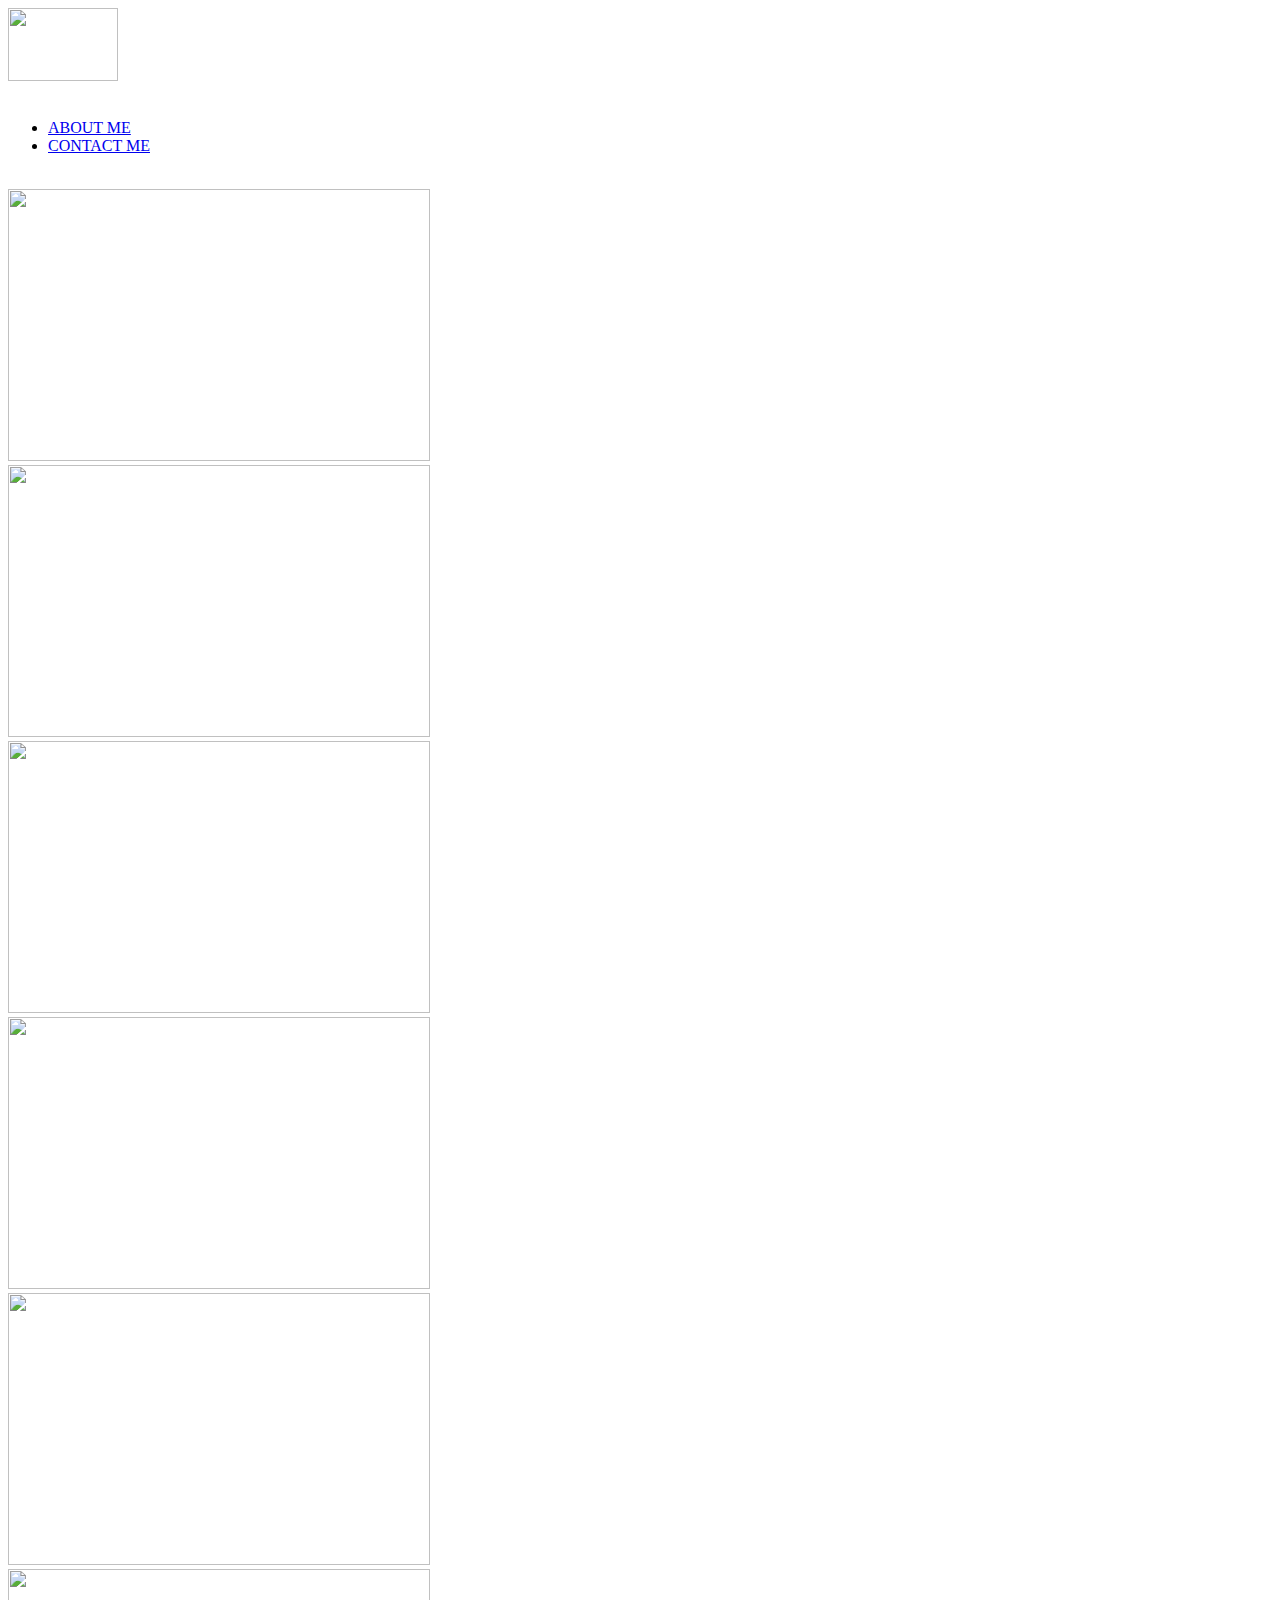
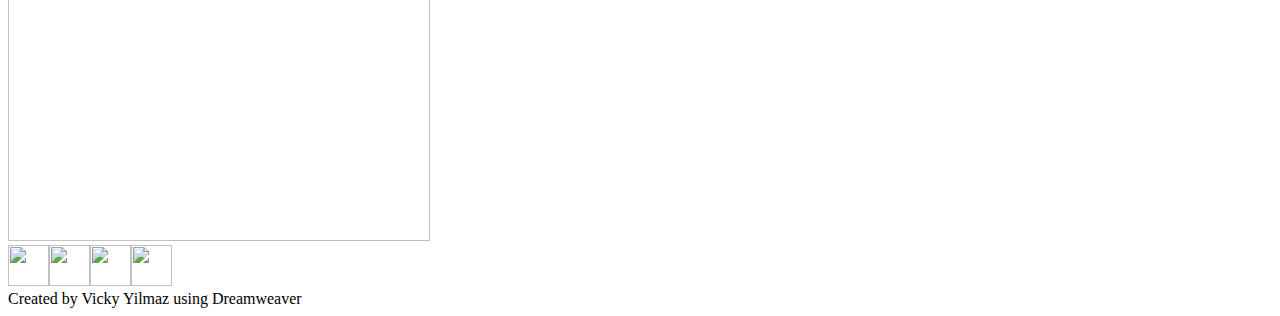
==== index.html @ c7f5b177 "Add files via upload" ====
<!doctype html>
<html><!-- InstanceBegin template="/Templates/portfolio-template.dwt" codeOutsideHTMLIsLocked="false" -->
<head>
<meta charset="UTF-8">
<!-- InstanceBeginEditable name="doctitle" -->
<title>Sample Portfolio Website</title>
<!-- InstanceEndEditable -->
<link href="../style.css" rel="stylesheet" type="text/css">
<script src="https://ajax.googleapis.com/ajax/libs/jquery/3.3.1/jquery.min.js"></script>
<script type="text/javascript" src="../script.js"></script>
<!-- InstanceBeginEditable name="head" -->
<script type="text/javascript">
function MM_swapImgRestore() { //v3.0
  var i,x,a=document.MM_sr; for(i=0;a&&i<a.length&&(x=a[i])&&x.oSrc;i++) x.src=x.oSrc;
}
function MM_preloadImages() { //v3.0
  var d=document; if(d.images){ if(!d.MM_p) d.MM_p=new Array();
    var i,j=d.MM_p.length,a=MM_preloadImages.arguments; for(i=0; i<a.length; i++)
    if (a[i].indexOf("#")!=0){ d.MM_p[j]=new Image; d.MM_p[j++].src=a[i];}}
}

function MM_findObj(n, d) { //v4.01
  var p,i,x;  if(!d) d=document; if((p=n.indexOf("?"))>0&&parent.frames.length) {
    d=parent.frames[n.substring(p+1)].document; n=n.substring(0,p);}
  if(!(x=d[n])&&d.all) x=d.all[n]; for (i=0;!x&&i<d.forms.length;i++) x=d.forms[i][n];
  for(i=0;!x&&d.layers&&i<d.layers.length;i++) x=MM_findObj(n,d.layers[i].document);
  if(!x && d.getElementById) x=d.getElementById(n); return x;
}

function MM_swapImage() { //v3.0
  var i,j=0,x,a=MM_swapImage.arguments; document.MM_sr=new Array; for(i=0;i<(a.length-2);i+=3)
   if ((x=MM_findObj(a[i]))!=null){document.MM_sr[j++]=x; if(!x.oSrc) x.oSrc=x.src; x.src=a[i+2];}
}
</script>
<!-- InstanceEndEditable -->
</head>

<body onLoad="MM_preloadImages('../images/thum1h.png','../images/thum2h.png','../images/thum3h.png','../images/thum4h.png','../images/thum5h.png','../images/thum6h.png')">

<div class="background-im">
  <div class="container">
	  
    <header> <a href="index.html"><img src="../logo4.png" alt="" width="110" height="73" class="kapaliorta"></a>
      <nav>
        <div class="mobile-view"><img src="../burger-menu-grey.svg" alt="" width="25" class="expand"/></div>
        <div class="desktop-view">
          <ul>
            <li><a href="aboutme.html">ABOUT ME</a></li>
            <li><a href="#">CONTACT ME </a></li>
          </ul>
        </div>
      </nav>
      <!-- InstanceBeginEditable name="mainbody" -->&nbsp;

        <div class="imagegrid">
				
		 
			<div class="col colxs colmd float-left "><a href="portfoliosamplepage1.html" onMouseOut="MM_swapImgRestore()" onMouseOver="MM_swapImage('Image13','','../images/thum1h.png',1)"><img src="../images/thum1.png" alt="" width="422" height="272" id="Image13" class="responsive-image"></a></div>
			          
		  <div class="col  colxs colmd float-left"><a href="portfoliosamplepage2.html" onMouseOut="MM_swapImgRestore()" onMouseOver="MM_swapImage('Image14','','../images/thum2h.png',1)"><img src="../images/thum2.png" alt="" width="422" height="272" id="Image14" class="responsive-image"></a></div>
			  

     <div class="col  colxs colmd float-left"><a href="portfoliosamplepage3.html" onMouseOut="MM_swapImgRestore()" onMouseOver="MM_swapImage('Image15','','../images/thum3h.png',1)"><img src="../images/thum3.png" alt="" width="422" height="272" id="Image15" class="responsive-image"></a></div>
			
			        
 <div class="col colxs colmd float-left"><a href="portfoliosamplepage3.html" onMouseOut="MM_swapImgRestore()" onMouseOver="MM_swapImage('Image17','','../images/thum4h.png',1)"><img src="../images/thum4.png" alt="" width="422" height="272" id="Image17" class="responsive-image"></a></div>
	 
	 
			
 <div class="col colxs colmd float-left"><a href="portfoliosamplepage3.html" onMouseOut="MM_swapImgRestore()" onMouseOver="MM_swapImage('Image18','','../images/thum5h.png',1)"><img src="../images/thum5.png" alt="" width="422" height="272" id="Image18" class="responsive-image"></a></div>

<div class="col colxs colmd float-left"><a href="portfoliosamplepage3.html" onMouseOut="MM_swapImgRestore()" onMouseOver="MM_swapImage('Image21','','../images/thum6h.png',1)"><img src="../images/thum6.png" alt="" width="422" height="272" id="Image21" class="responsive-image"></a> </div>
      <!-- InstanceEndEditable -->
      <footer>
        <div class="divfoot1"><a href="#"><img src="../social-facebook.png" width="41" height="41" alt=""><img src="../social-twitter.png" width="41" height="41" alt=""><img src="../social-linkedin.png" width="41" height="41" alt=""><img src="../social-mail.png" width="41" height="41" alt=""></a></div>
        <div class="divfoot2">Created by Vicky Yilmaz using Dreamweaver</div>
      </footer>
    </header>
  </div>
</div>
</body>
<!-- InstanceEnd --></html>
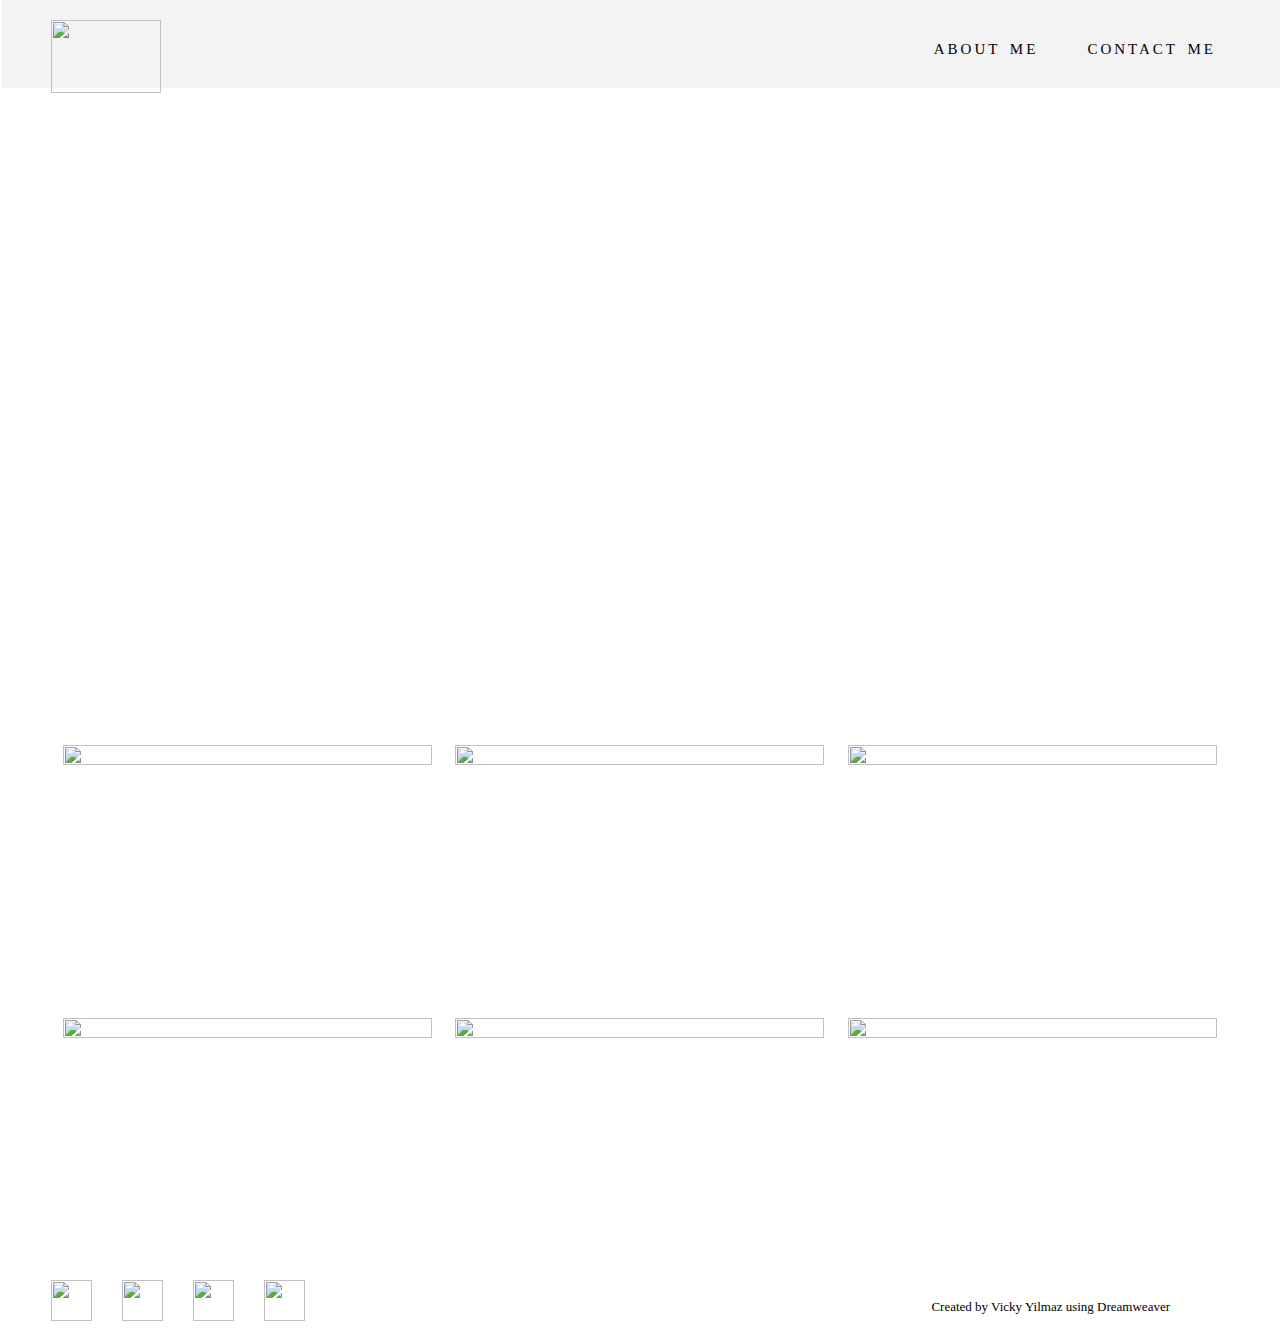
==== commit c22e09fa: "Update index.html" ====
--- a/index.html
+++ b/index.html
@@ -5,9 +5,9 @@
 <!-- InstanceBeginEditable name="doctitle" -->
 <title>Sample Portfolio Website</title>
 <!-- InstanceEndEditable -->
-<link href="../style.css" rel="stylesheet" type="text/css">
+<link href="style.css" rel="stylesheet" type="text/css">
 <script src="https://ajax.googleapis.com/ajax/libs/jquery/3.3.1/jquery.min.js"></script>
-<script type="text/javascript" src="../script.js"></script>
+<script type="text/javascript" src="script.js"></script>
 <!-- InstanceBeginEditable name="head" -->
 <script type="text/javascript">
 function MM_swapImgRestore() { //v3.0
@@ -35,14 +35,14 @@
 <!-- InstanceEndEditable -->
 </head>
 
-<body onLoad="MM_preloadImages('../images/thum1h.png','../images/thum2h.png','../images/thum3h.png','../images/thum4h.png','../images/thum5h.png','../images/thum6h.png')">
+<body onLoad="MM_preloadImages('images/thum1h.png','images/thum2h.png','images/thum3h.png','images/thum4h.png','images/thum5h.png','images/thum6h.png')">
 
 <div class="background-im">
   <div class="container">
 	  
-    <header> <a href="index.html"><img src="../logo4.png" alt="" width="110" height="73" class="kapaliorta"></a>
+    <header> <a href="index.html"><img src="logo4.png" alt="" width="110" height="73" class="kapaliorta"></a>
       <nav>
-        <div class="mobile-view"><img src="../burger-menu-grey.svg" alt="" width="25" class="expand"/></div>
+        <div class="mobile-view"><img src="burger-menu-grey.svg" alt="" width="25" class="expand"/></div>
         <div class="desktop-view">
           <ul>
             <li><a href="aboutme.html">ABOUT ME</a></li>
@@ -55,24 +55,24 @@
         <div class="imagegrid">
 				
 		 
-			<div class="col colxs colmd float-left "><a href="portfoliosamplepage1.html" onMouseOut="MM_swapImgRestore()" onMouseOver="MM_swapImage('Image13','','../images/thum1h.png',1)"><img src="../images/thum1.png" alt="" width="422" height="272" id="Image13" class="responsive-image"></a></div>
+			<div class="col colxs colmd float-left "><a href="portfoliosamplepage1.html" onMouseOut="MM_swapImgRestore()" onMouseOver="MM_swapImage('Image13','','images/thum1h.png',1)"><img src="images/thum1.png" alt="" width="422" height="272" id="Image13" class="responsive-image"></a></div>
 			          
-		  <div class="col  colxs colmd float-left"><a href="portfoliosamplepage2.html" onMouseOut="MM_swapImgRestore()" onMouseOver="MM_swapImage('Image14','','../images/thum2h.png',1)"><img src="../images/thum2.png" alt="" width="422" height="272" id="Image14" class="responsive-image"></a></div>
+		  <div class="col  colxs colmd float-left"><a href="portfoliosamplepage2.html" onMouseOut="MM_swapImgRestore()" onMouseOver="MM_swapImage('Image14','','images/thum2h.png',1)"><img src="images/thum2.png" alt="" width="422" height="272" id="Image14" class="responsive-image"></a></div>
 			  
 
-     <div class="col  colxs colmd float-left"><a href="portfoliosamplepage3.html" onMouseOut="MM_swapImgRestore()" onMouseOver="MM_swapImage('Image15','','../images/thum3h.png',1)"><img src="../images/thum3.png" alt="" width="422" height="272" id="Image15" class="responsive-image"></a></div>
+     <div class="col  colxs colmd float-left"><a href="portfoliosamplepage3.html" onMouseOut="MM_swapImgRestore()" onMouseOver="MM_swapImage('Image15','','images/thum3h.png',1)"><img src="images/thum3.png" alt="" width="422" height="272" id="Image15" class="responsive-image"></a></div>
 			
 			        
- <div class="col colxs colmd float-left"><a href="portfoliosamplepage3.html" onMouseOut="MM_swapImgRestore()" onMouseOver="MM_swapImage('Image17','','../images/thum4h.png',1)"><img src="../images/thum4.png" alt="" width="422" height="272" id="Image17" class="responsive-image"></a></div>
+ <div class="col colxs colmd float-left"><a href="portfoliosamplepage3.html" onMouseOut="MM_swapImgRestore()" onMouseOver="MM_swapImage('Image17','','images/thum4h.png',1)"><img src="images/thum4.png" alt="" width="422" height="272" id="Image17" class="responsive-image"></a></div>
 	 
 	 
 			
- <div class="col colxs colmd float-left"><a href="portfoliosamplepage3.html" onMouseOut="MM_swapImgRestore()" onMouseOver="MM_swapImage('Image18','','../images/thum5h.png',1)"><img src="../images/thum5.png" alt="" width="422" height="272" id="Image18" class="responsive-image"></a></div>
+ <div class="col colxs colmd float-left"><a href="portfoliosamplepage3.html" onMouseOut="MM_swapImgRestore()" onMouseOver="MM_swapImage('Image18','','images/thum5h.png',1)"><img src="images/thum5.png" alt="" width="422" height="272" id="Image18" class="responsive-image"></a></div>
 
-<div class="col colxs colmd float-left"><a href="portfoliosamplepage3.html" onMouseOut="MM_swapImgRestore()" onMouseOver="MM_swapImage('Image21','','../images/thum6h.png',1)"><img src="../images/thum6.png" alt="" width="422" height="272" id="Image21" class="responsive-image"></a> </div>
+<div class="col colxs colmd float-left"><a href="portfoliosamplepage3.html" onMouseOut="MM_swapImgRestore()" onMouseOver="MM_swapImage('Image21','','images/thum6h.png',1)"><img src="images/thum6.png" alt="" width="422" height="272" id="Image21" class="responsive-image"></a> </div>
       <!-- InstanceEndEditable -->
       <footer>
-        <div class="divfoot1"><a href="#"><img src="../social-facebook.png" width="41" height="41" alt=""><img src="../social-twitter.png" width="41" height="41" alt=""><img src="../social-linkedin.png" width="41" height="41" alt=""><img src="../social-mail.png" width="41" height="41" alt=""></a></div>
+        <div class="divfoot1"><a href="#"><img src="social-facebook.png" width="41" height="41" alt=""><img src="social-twitter.png" width="41" height="41" alt=""><img src="social-linkedin.png" width="41" height="41" alt=""><img src="social-mail.png" width="41" height="41" alt=""></a></div>
         <div class="divfoot2">Created by Vicky Yilmaz using Dreamweaver</div>
       </footer>
     </header>
--- a/style.css
+++ b/style.css
@@ -0,0 +1,286 @@
+@charset "UTF-8";
+body {
+    margin-bottom: 0px;
+	margin-top: 0px;
+	margin-right: 0px;
+	margin-left: 0px;
+	
+}
+header   {
+    min-height: 0px;
+    height: 70px;
+    padding-top: 10px;
+    padding-left: 19px;
+    padding-right: 19px;
+    padding-bottom: 10px;
+    top: 0px;
+    left: 0px;
+    right: 0px;
+    bottom: 0px;
+    border-top-left-radius: 0px;
+    border-spacing: 0px 0px;
+    margin-top: 23px;
+    margin-right: 0px;
+    margin-left: 12px;
+    background-color: rgba(238,237,239,0.69);
+}
+.background-im {
+    background-image: url(back19.png);
+    background-repeat: no-repeat;
+    background-size: cover;
+    background-position: center 0%;
+    height: 700px;
+	
+}
+
+a img  {
+    padding-left: 30px;
+    padding-top: 12px;
+}
+nav   {
+    float: right;
+}
+.mobile-view {
+    display: none;
+}
+.container {
+    max-width: 2000px;
+    bottom: 0px;
+    margin-left: -10px;
+    margin-right: auto;
+    padding-top: 0px;
+    margin-top: -25px;
+}
+
+.desktop-view ul li {
+    list-style-type: none;
+    display: inline-block;
+    padding-top: 17px;
+    padding-right: 45px;
+    color: #000000;
+    font-family: open sans;
+    font-size: 15px;
+    letter-spacing: 3px;
+    word-spacing: 3px;
+}
+.desktop-view {
+}
+.desktop-view ul li a {
+    text-decoration: none;
+    color: #000000;
+}
+main   {
+    min-height: 402px;
+    margin-top: 718px;
+    color: rgba(0,0,0,1.00);
+}
+.imagegrid {
+    margin-top: 624px;
+    color: rgba(0,0,0,1.00);
+    margin-right: 61px;
+}
+footer {
+    height: 96px;
+    margin-top: 34px;
+    margin-bottom: 10px;
+}
+.divfoot1 {
+    float: left;
+    margin-bottom: 10px;
+}
+.divfoot2 {
+    float: right;
+    margin-top: 31px;
+    margin-right: 30px;
+    font-family: opensans;
+    font-size: small;
+    margin-bottom: 10px;
+}
+.float-left {
+    float: left;
+}
+.float-right {
+    float: right;
+}
+.responsive-image {
+    display: block;
+    height: auto;
+    width: 100%;
+}
+.colmd {
+    width: 31.3%;
+    margin-top: 1%;
+    margin-right: 1%;
+    margin-bottom: 1%;
+    margin-left: 1%;
+}
+.page1photo {
+    height: auto;
+    background-size: cover;
+    width: 63%;
+    padding-left: auto;
+    margin-left: 18%;
+    margin-right: 20%;
+    margin-top: 647px;
+}
+.col {
+    padding-left: auto;
+    padding-right: auto;
+}
+.ppage1 {
+    font-style: normal;
+    font-family: open sans;
+    text-align: justify;
+    font-weight: lighter;
+    margin-right: 10%;
+    line-height: 27px;
+    margin-left: 10%;
+    padding-left: 0px;
+    padding-right: 0px;
+}
+.arafoto {
+    margin-right: 24%;
+    height: auto;
+    margin-left: 28%;
+    width: 36%;
+    padding-left: 65px;
+    padding-right: 57px;
+}
+.anamenu {
+    padding-top: 12px;
+    padding-right: 23px;
+    background-color: rgba(226,0,3,1.00);
+}
+.container header {
+}
+.meet {
+    font-family: open sans;
+    font-weight: bold;
+    text-align: center;
+    font-size: 50px;
+    margin-top: 623px;
+    margin-bottom: -618px;
+}
+
+
+
+
+/*Tablet View*/
+@media (min-width: 401px) and (max-width: 768px){
+.mobile-view {
+    display: block;
+    padding-top: 35px;
+    padding-right: 40px;
+}
+.desktop-view {
+    display: none;
+}
+.expand {
+    display: block !important;
+    float: right;
+}
+.desktop-view ul li {
+    display: block;
+    text-align: right;
+    padding-top: 0px;
+    margin-top: 7px;
+}
+.colmd {
+    width: 48%;
+    margin-top: 1%;
+    margin-right: 1%;
+    margin-bottom: 1%;
+    margin-left: 1%;
+}
+.pagesh1 {
+    font-size: 43px;
+}
+.arafoto {
+    margin-right: 37px;
+    padding-right: 0px;
+    padding-left: 30px;
+}
+.imagegrid {
+}
+
+}
+
+/*Phone View*/
+@media (max-width: 400px){
+.mobile-view {
+    display: block;
+    padding-top: 35px;
+    padding-right: 40px;
+}
+.desktop-view {
+    display: none;
+}
+.kapaliorta   {
+    margin-left: 107px;
+    margin-right: 19px;
+    margin-bottom: -45px;
+}
+.expand {
+    display: block !important;
+    float: right;
+}
+.desktop-view ul li {
+    display: block;
+    text-align: center;
+    padding-top: 0px;
+    margin-right: 61px;
+    margin-top: 7px;
+}
+nav .mobile-view .expand {
+    margin-bottom: -2px;
+    margin-right: 116px;
+}
+.background-im {
+}
+footer {
+    text-align: center;
+    margin-top: 0px;
+    margin-right: 36px;
+    height: auto;
+    width: 90%;
+}
+.divfoot1 {
+    margin-left: 24px;
+}
+.divfoot2 {
+    padding-left: 35px;
+    padding-right: 21px;
+    font-size: 7pt;
+    margin-top: 8px;
+}
+.colxs {
+    width: 99%;
+    margin-top: 1%;
+    margin-right: 1%;
+    margin-bottom: 1%;
+    margin-left: 1%;
+    padding-top: 40px;
+}
+.pagesh1 {
+    font-size: 32px;
+}
+.page1photo {
+    margin-top: 658px;
+    height: auto;
+    width: 80%;
+    padding-left: 0px;
+    margin-left: 35px;
+    margin-right: 35px;
+}
+.arafoto {
+    padding-left: 0px;
+    width: 55%;
+    padding-right: 14px;
+    margin-right: -16px;
+    margin-left: 84px;
+}
+.containerm   {
+    margin-top: 700px;
+}
+
+}
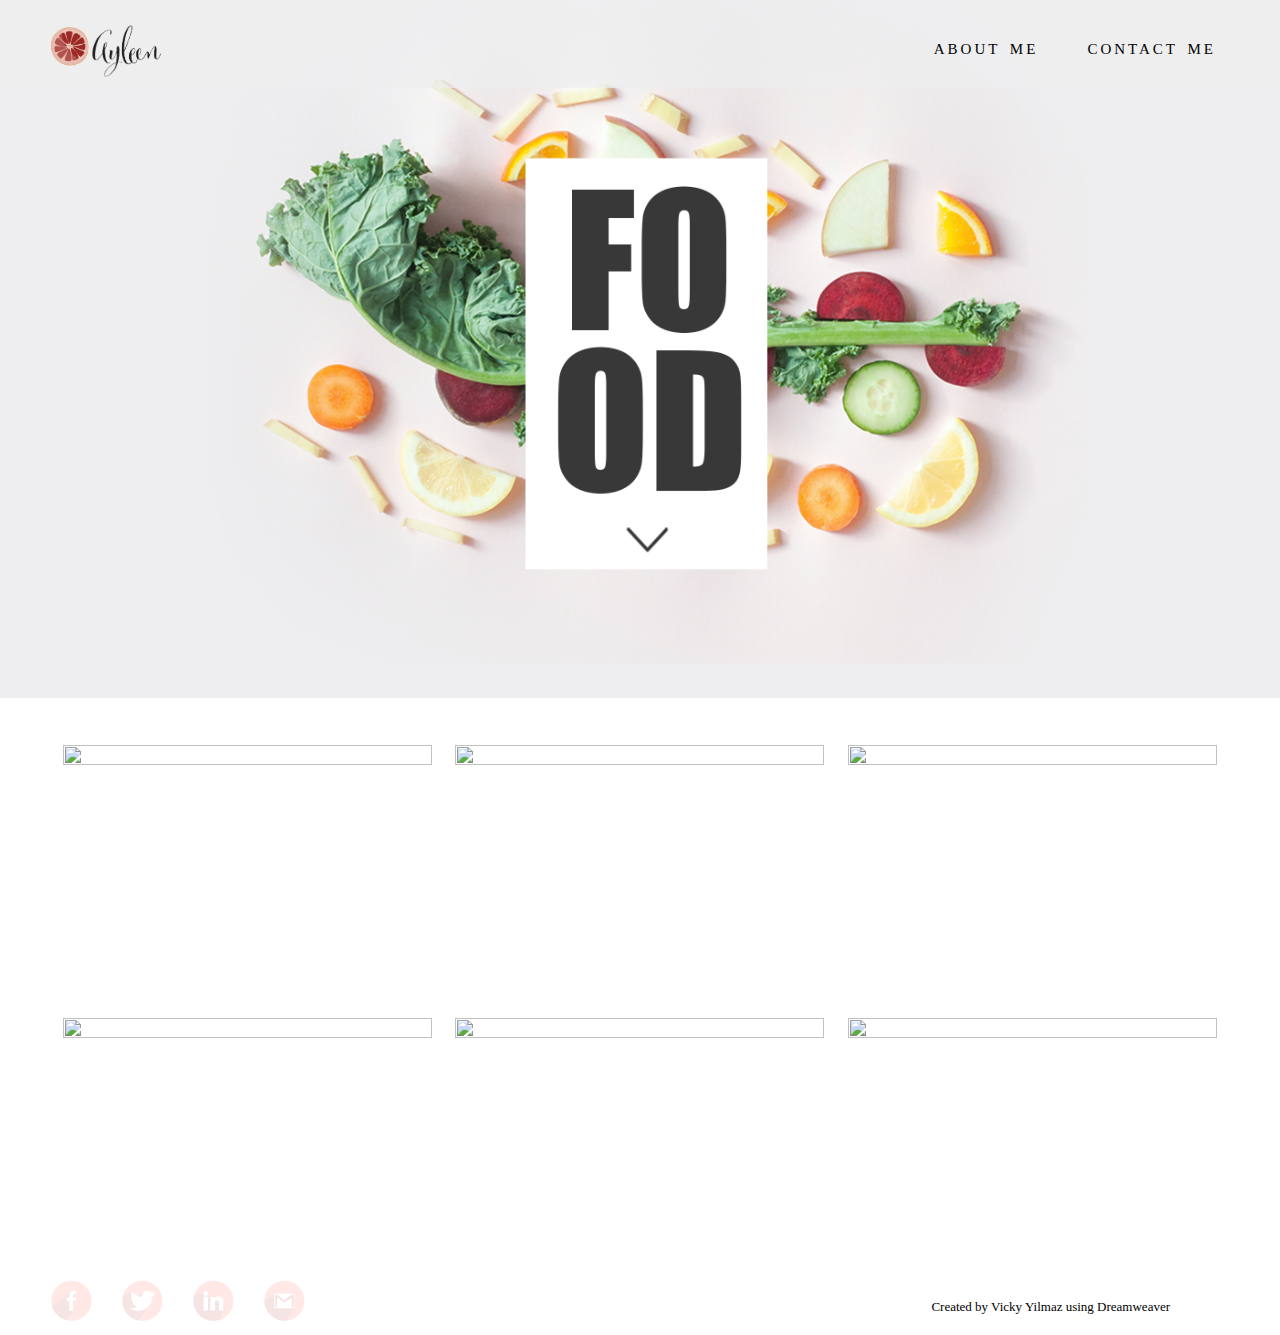
==== commit d831fa25: "Update index.html" ====
--- a/index.html
+++ b/index.html
@@ -35,7 +35,7 @@
 <!-- InstanceEndEditable -->
 </head>
 
-<body onLoad="MM_preloadImages('images/thum1h.png','images/thum2h.png','images/thum3h.png','images/thum4h.png','images/thum5h.png','images/thum6h.png')">
+<body onLoad="MM_preloadImages('thum1h.png','thum2h.png','thum3h.png','thum4h.png','thum5h.png','thum6h.png')">
 
 <div class="background-im">
   <div class="container">
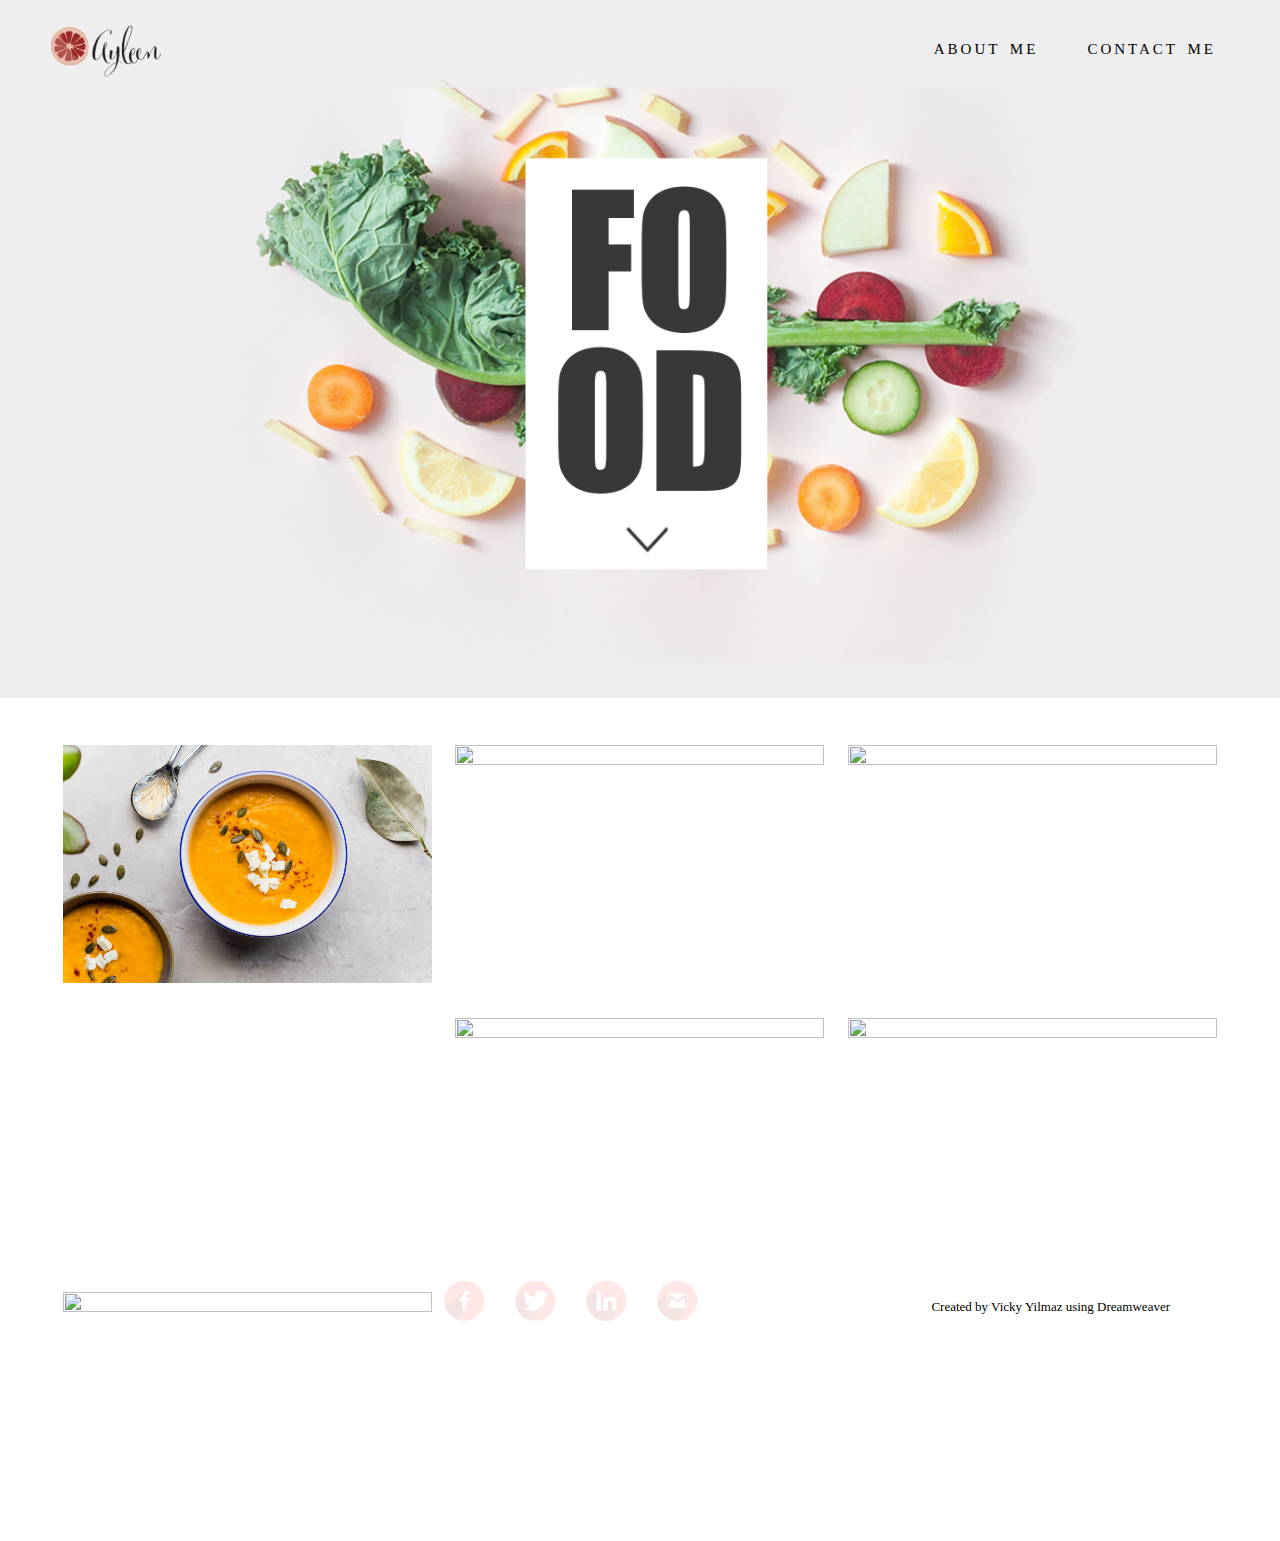
==== commit 96eedc39: "Update index.html" ====
--- a/index.html
+++ b/index.html
@@ -55,7 +55,7 @@
         <div class="imagegrid">
 				
 		 
-			<div class="col colxs colmd float-left "><a href="portfoliosamplepage1.html" onMouseOut="MM_swapImgRestore()" onMouseOver="MM_swapImage('Image13','','images/thum1h.png',1)"><img src="images/thum1.png" alt="" width="422" height="272" id="Image13" class="responsive-image"></a></div>
+			<div class="col colxs colmd float-left "><a href="portfoliosamplepage1.html" onMouseOut="MM_swapImgRestore()" onMouseOver="MM_swapImage('Image13','','thum1h.png',1)"><img src="thum1.png" alt="" width="422" height="272" id="Image13" class="responsive-image"></a></div>
 			          
 		  <div class="col  colxs colmd float-left"><a href="portfoliosamplepage2.html" onMouseOut="MM_swapImgRestore()" onMouseOver="MM_swapImage('Image14','','images/thum2h.png',1)"><img src="images/thum2.png" alt="" width="422" height="272" id="Image14" class="responsive-image"></a></div>
 			  
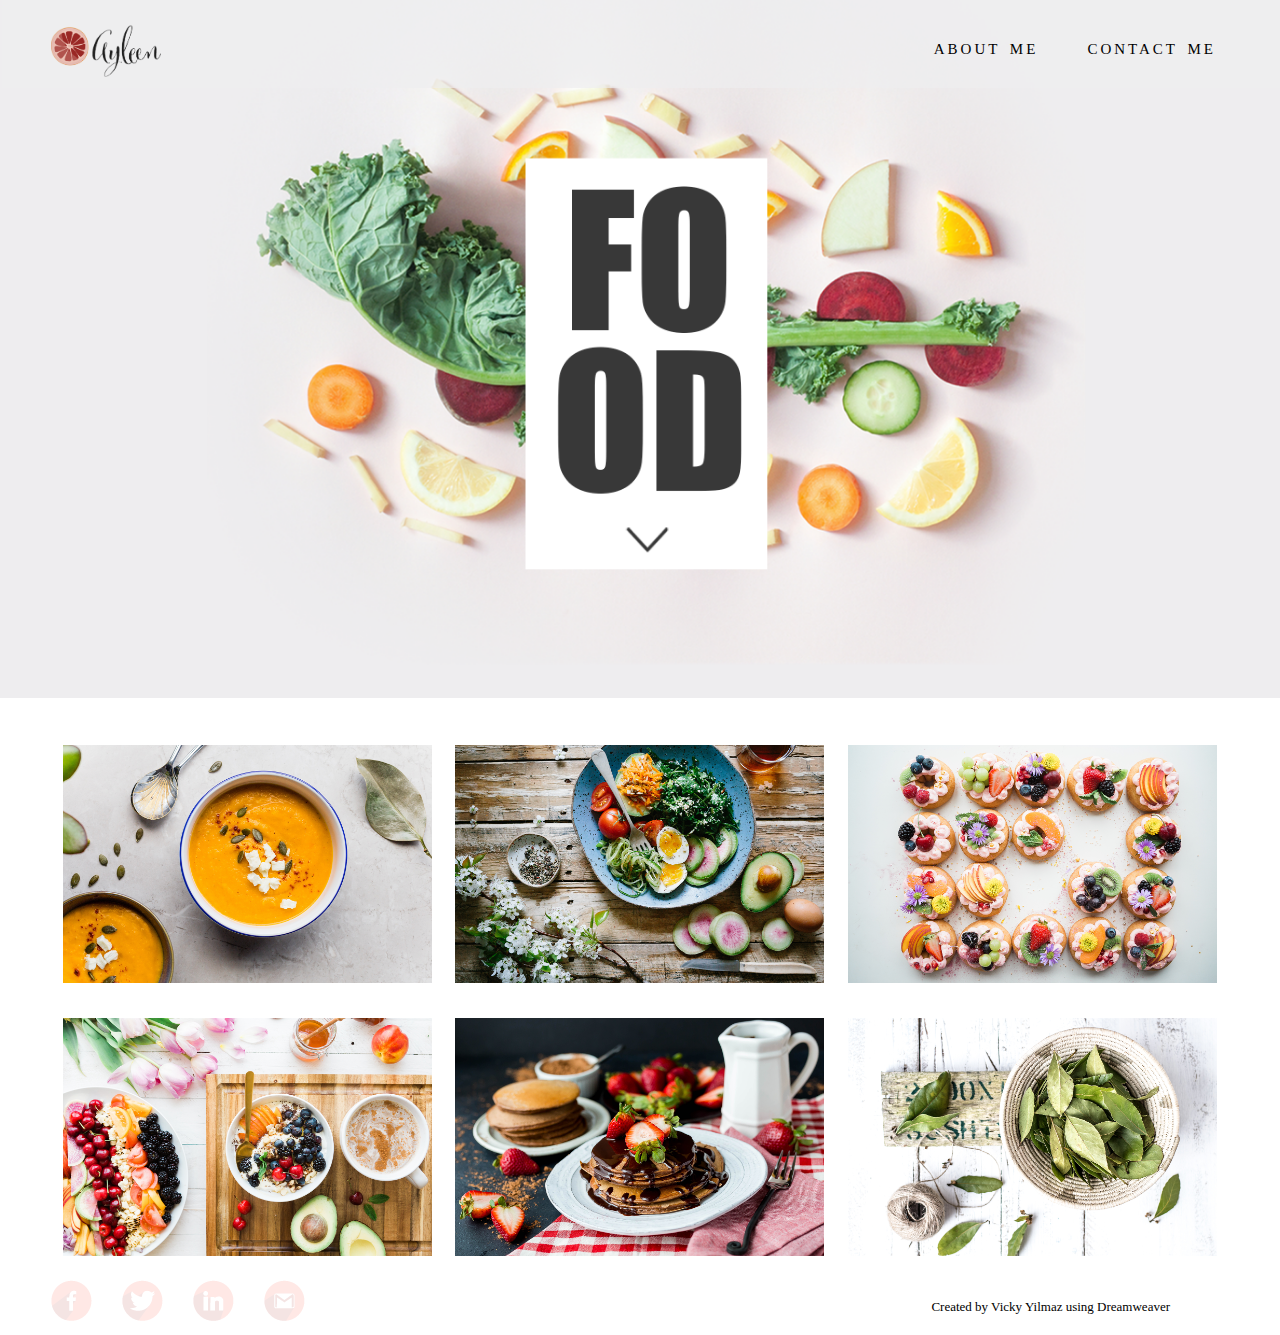
==== commit e5ca37a2: "Update index.html" ====
--- a/index.html
+++ b/index.html
@@ -57,19 +57,19 @@
 		 
 			<div class="col colxs colmd float-left "><a href="portfoliosamplepage1.html" onMouseOut="MM_swapImgRestore()" onMouseOver="MM_swapImage('Image13','','thum1h.png',1)"><img src="thum1.png" alt="" width="422" height="272" id="Image13" class="responsive-image"></a></div>
 			          
-		  <div class="col  colxs colmd float-left"><a href="portfoliosamplepage2.html" onMouseOut="MM_swapImgRestore()" onMouseOver="MM_swapImage('Image14','','images/thum2h.png',1)"><img src="images/thum2.png" alt="" width="422" height="272" id="Image14" class="responsive-image"></a></div>
+		  <div class="col  colxs colmd float-left"><a href="portfoliosamplepage2.html" onMouseOut="MM_swapImgRestore()" onMouseOver="MM_swapImage('Image14','','thum2h.png',1)"><img src="thum2.png" alt="" width="422" height="272" id="Image14" class="responsive-image"></a></div>
 			  
 
-     <div class="col  colxs colmd float-left"><a href="portfoliosamplepage3.html" onMouseOut="MM_swapImgRestore()" onMouseOver="MM_swapImage('Image15','','images/thum3h.png',1)"><img src="images/thum3.png" alt="" width="422" height="272" id="Image15" class="responsive-image"></a></div>
+     <div class="col  colxs colmd float-left"><a href="portfoliosamplepage3.html" onMouseOut="MM_swapImgRestore()" onMouseOver="MM_swapImage('Image15','','thum3h.png',1)"><img src="thum3.png" alt="" width="422" height="272" id="Image15" class="responsive-image"></a></div>
 			
 			        
- <div class="col colxs colmd float-left"><a href="portfoliosamplepage3.html" onMouseOut="MM_swapImgRestore()" onMouseOver="MM_swapImage('Image17','','images/thum4h.png',1)"><img src="images/thum4.png" alt="" width="422" height="272" id="Image17" class="responsive-image"></a></div>
+ <div class="col colxs colmd float-left"><a href="portfoliosamplepage3.html" onMouseOut="MM_swapImgRestore()" onMouseOver="MM_swapImage('Image17','','thum4h.png',1)"><img src="thum4.png" alt="" width="422" height="272" id="Image17" class="responsive-image"></a></div>
 	 
 	 
 			
- <div class="col colxs colmd float-left"><a href="portfoliosamplepage3.html" onMouseOut="MM_swapImgRestore()" onMouseOver="MM_swapImage('Image18','','images/thum5h.png',1)"><img src="images/thum5.png" alt="" width="422" height="272" id="Image18" class="responsive-image"></a></div>
+ <div class="col colxs colmd float-left"><a href="portfoliosamplepage3.html" onMouseOut="MM_swapImgRestore()" onMouseOver="MM_swapImage('Image18','','thum5h.png',1)"><img src="thum5.png" alt="" width="422" height="272" id="Image18" class="responsive-image"></a></div>
 
-<div class="col colxs colmd float-left"><a href="portfoliosamplepage3.html" onMouseOut="MM_swapImgRestore()" onMouseOver="MM_swapImage('Image21','','images/thum6h.png',1)"><img src="images/thum6.png" alt="" width="422" height="272" id="Image21" class="responsive-image"></a> </div>
+<div class="col colxs colmd float-left"><a href="portfoliosamplepage3.html" onMouseOut="MM_swapImgRestore()" onMouseOver="MM_swapImage('Image21','','thum6h.png',1)"><img src="thum6.png" alt="" width="422" height="272" id="Image21" class="responsive-image"></a> </div>
       <!-- InstanceEndEditable -->
       <footer>
         <div class="divfoot1"><a href="#"><img src="social-facebook.png" width="41" height="41" alt=""><img src="social-twitter.png" width="41" height="41" alt=""><img src="social-linkedin.png" width="41" height="41" alt=""><img src="social-mail.png" width="41" height="41" alt=""></a></div>
